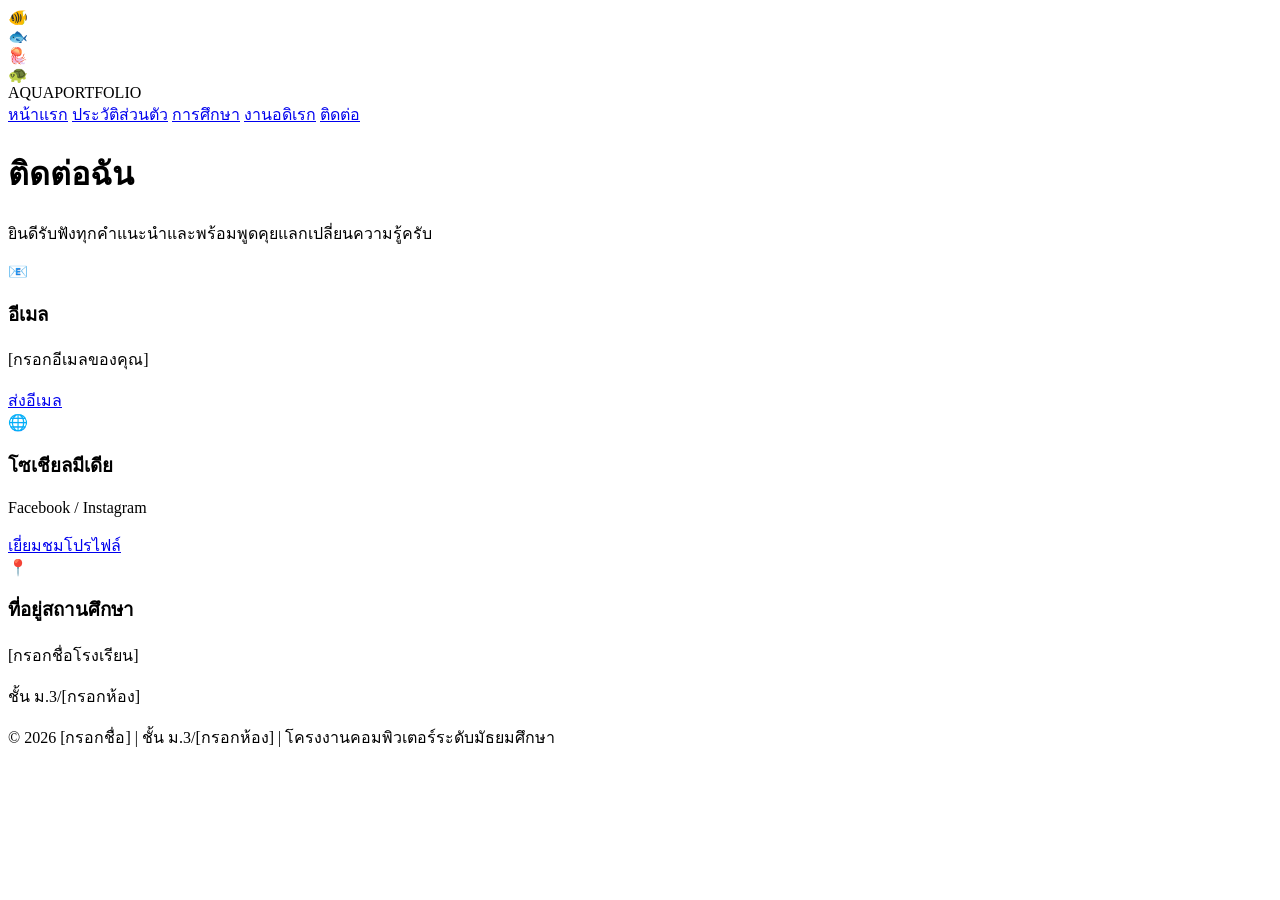
==== contact.html @ 1e1117da "Create contact.html" ====
<!DOCTYPE html>
<html lang="th">
<head>
    <meta charset="UTF-8">
    <meta name="viewport" content="width=device-width, initial-scale=1.0">
    <title>Ocean Portfolio | ติดต่อ</title>
    <link href="https://fonts.googleapis.com/css2?family=Prompt:wght@300;400;600;700&display=swap" rel="stylesheet">
    <link rel="stylesheet" href="style.css">
</head>
<body>
    <div class="ocean-background">
        <div class="light-ray"></div>
        <div class="bubble b1"></div>
        <div class="bubble b2"></div>
        <div class="bubble b3"></div>
        <div class="bubble b4"></div>
        <div class="bubble b5"></div>
        <div class="sea-creature fish1">🐠</div>
        <div class="sea-creature fish2">🐟</div>
        <div class="sea-creature jellyfish">🪼</div>
        <div class="sea-creature turtle">🐢</div>
    </div>

    <header class="navbar">
        <div class="logo">AQUA<span>PORTFOLIO</span></div>
        <nav>
            <a href="index.html">หน้าแรก</a>
            <a href="profile.html">ประวัติส่วนตัว</a>
            <a href="education.html">การศึกษา</a>
            <a href="hobby.html">งานอดิเรก</a>
            <a href="contact.html" class="active">ติดต่อ</a>
        </nav>
    </header>

    <main class="container animate-fade-in">
        <h1 class="page-title">ติดต่อฉัน</h1>
        <p class="subtitle-center">ยินดีรับฟังทุกคำแนะนำและพร้อมพูดคุยแลกเปลี่ยนความรู้ครับ</p>
        
        <div class="contact-grid">
            <div class="glass-card contact-box">
                <div class="contact-icon">📧</div>
                <h3>อีเมล</h3>
                <p>[กรอกอีเมลของคุณ]</p>
                <a href="#" class="btn btn-primary btn-sm">ส่งอีเมล</a>
            </div>
            <div class="glass-card contact-box">
                <div class="contact-icon">🌐</div>
                <h3>โซเชียลมีเดีย</h3>
                <p>Facebook / Instagram</p>
                <a href="#" class="btn btn-secondary btn-sm">เยี่ยมชมโปรไฟล์</a>
            </div>
            <div class="glass-card contact-box">
                <div class="contact-icon">📍</div>
                <h3>ที่อยู่สถานศึกษา</h3>
                <p>[กรอกชื่อโรงเรียน]</p>
                <p>ชั้น ม.3/[กรอกห้อง]</p>
            </div>
        </div>
    </main>

    <footer>
        <p>&copy; 2026 [กรอกชื่อ] | ชั้น ม.3/[กรอกห้อง] | โครงงานคอมพิวเตอร์ระดับมัธยมศึกษา</p>
    </footer>
</body>
</html>
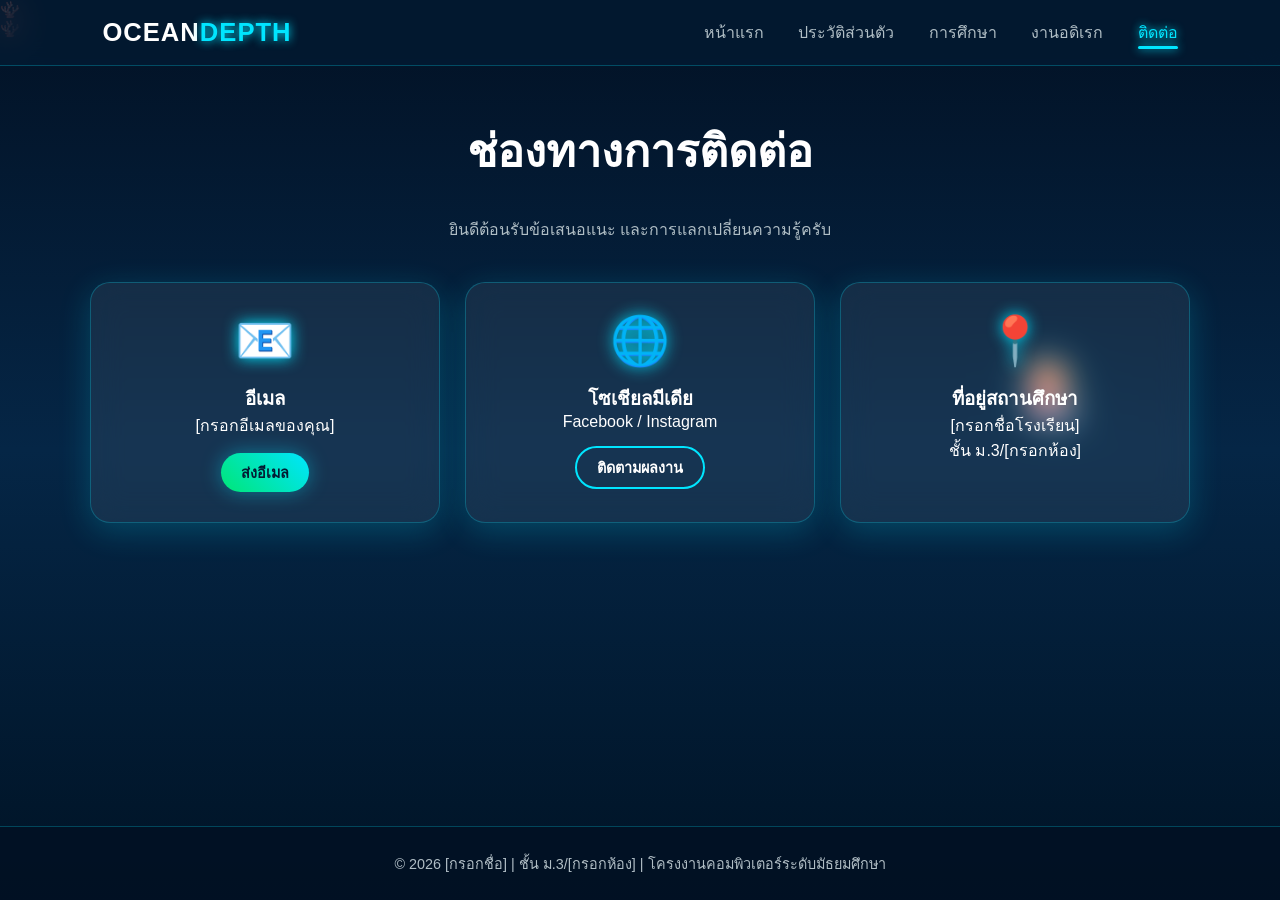
==== commit 52b2975e: "Update contact.html" ====
--- a/contact.html
+++ b/contact.html
@@ -3,26 +3,35 @@
 <head>
     <meta charset="UTF-8">
     <meta name="viewport" content="width=device-width, initial-scale=1.0">
-    <title>Ocean Portfolio | ติดต่อ</title>
+    <title>Realistic Ocean Portfolio | ติดต่อ</title>
     <link href="https://fonts.googleapis.com/css2?family=Prompt:wght@300;400;600;700&display=swap" rel="stylesheet">
     <link rel="stylesheet" href="style.css">
 </head>
 <body>
     <div class="ocean-background">
-        <div class="light-ray"></div>
+        <div class="sun-rays"></div>
         <div class="bubble b1"></div>
         <div class="bubble b2"></div>
         <div class="bubble b3"></div>
         <div class="bubble b4"></div>
-        <div class="bubble b5"></div>
         <div class="sea-creature fish1">🐠</div>
         <div class="sea-creature fish2">🐟</div>
         <div class="sea-creature jellyfish">🪼</div>
         <div class="sea-creature turtle">🐢</div>
+
+        <div class="sea-floor">
+            <div class="rock r1"></div>
+            <div class="rock r2"></div>
+            <div class="seaweed sw1"></div>
+            <div class="seaweed sw2"></div>
+            <div class="seaweed sw3"></div>
+            <div class="coral c1">🪸</div>
+            <div class="coral c2">🪸</div>
+        </div>
     </div>
 
     <header class="navbar">
-        <div class="logo">AQUA<span>PORTFOLIO</span></div>
+        <div class="logo">OCEAN<span>DEPTH</span></div>
         <nav>
             <a href="index.html">หน้าแรก</a>
             <a href="profile.html">ประวัติส่วนตัว</a>
@@ -33,8 +42,8 @@
     </header>
 
     <main class="container animate-fade-in">
-        <h1 class="page-title">ติดต่อฉัน</h1>
-        <p class="subtitle-center">ยินดีรับฟังทุกคำแนะนำและพร้อมพูดคุยแลกเปลี่ยนความรู้ครับ</p>
+        <h1 class="page-title">ช่องทางการติดต่อ</h1>
+        <p class="subtitle-center">ยินดีต้อนรับข้อเสนอแนะ และการแลกเปลี่ยนความรู้ครับ</p>
         
         <div class="contact-grid">
             <div class="glass-card contact-box">
@@ -47,7 +56,7 @@
                 <div class="contact-icon">🌐</div>
                 <h3>โซเชียลมีเดีย</h3>
                 <p>Facebook / Instagram</p>
-                <a href="#" class="btn btn-secondary btn-sm">เยี่ยมชมโปรไฟล์</a>
+                <a href="#" class="btn btn-secondary btn-sm">ติดตามผลงาน</a>
             </div>
             <div class="glass-card contact-box">
                 <div class="contact-icon">📍</div>
--- a/style.css
+++ b/style.css
@@ -0,0 +1,277 @@
+/* ========================================
+   1. Root Variables & Reset
+======================================== */
+:root {
+    --bg-dark: #031B33;
+    --bg-medium: #0A2540;
+    --accent-teal: #00E676;
+    --accent-cyan: #00E5FF;
+    --glass-bg: rgba(255, 255, 255, 0.07);
+    --glass-border: rgba(0, 229, 255, 0.25);
+    --text-light: #FFFFFF;
+    --text-dim: #B0BEC5;
+    --shadow-glow: 0 8px 32px 0 rgba(0, 229, 255, 0.2);
+    --radius: 20px;
+    --transition: all 0.4s cubic-bezier(0.175, 0.885, 0.32, 1.275);
+}
+
+* {
+    margin: 0;
+    padding: 0;
+    box-sizing: border-box;
+    font-family: 'Prompt', sans-serif;
+}
+
+body {
+    background-color: var(--bg-dark);
+    color: var(--text-light);
+    min-height: 100vh;
+    display: flex;
+    flex-direction: column;
+    overflow-x: hidden;
+    position: relative;
+}
+
+/* ========================================
+   2. Dynamic Deep Ocean Background & Creatures
+======================================== */
+.ocean-background {
+    position: fixed;
+    top: 0;
+    left: 0;
+    width: 100vw;
+    height: 100vh;
+    z-index: -1;
+    background: linear-gradient(180deg, #021124 0%, #052646 50%, #001325 100%);
+    overflow: hidden;
+}
+
+.light-ray {
+    position: absolute;
+    top: -50%;
+    left: -20%;
+    width: 140%;
+    height: 200%;
+    background: radial-gradient(circle, rgba(0, 229, 255, 0.12) 0%, transparent 60%);
+    animation: rotateRay 20s linear infinite;
+}
+
+@keyframes rotateRay {
+    0% { transform: rotate(0deg); }
+    100% { transform: rotate(360deg); }
+}
+
+/* Floating Bubbles */
+.bubble {
+    position: absolute;
+    bottom: -100px;
+    background: rgba(0, 229, 255, 0.2);
+    border: 1px solid rgba(255, 255, 255, 0.6);
+    border-radius: 50%;
+    animation: bubbleRise 15s infinite linear;
+}
+.b1 { left: 10%; width: 40px; height: 40px; animation-duration: 12s; }
+.b2 { left: 30%; width: 20px; height: 20px; animation-duration: 18s; animation-delay: 2s; }
+.b3 { left: 55%; width: 50px; height: 50px; animation-duration: 14s; animation-delay: 4s; }
+.b4 { left: 75%; width: 25px; height: 25px; animation-duration: 16s; }
+.b5 { left: 90%; width: 35px; height: 35px; animation-duration: 10s; animation-delay: 1s; }
+
+@keyframes bubbleRise {
+    0% { transform: translateY(0) scale(0.8); opacity: 0; }
+    20% { opacity: 0.8; }
+    100% { transform: translateY(-120vh) scale(1.2); opacity: 0; }
+}
+
+/* Swimming Aquatic Creatures */
+.sea-creature {
+    position: absolute;
+    font-size: 2.5rem;
+    filter: drop-shadow(0 0 10px var(--accent-cyan));
+    user-select: none;
+}
+.fish1 { top: 25%; left: -100px; animation: swimRight 22s infinite ease-in-out; }
+.fish2 { top: 65%; right: -100px; animation: swimLeft 28s infinite ease-in-out; }
+.jellyfish { top: 40%; right: 15%; animation: floatJelly 8s infinite ease-in-out; font-size: 3.5rem; }
+.turtle { bottom: 15%; left: -120px; animation: swimRight 35s infinite ease-in-out; animation-delay: 5s; font-size: 3rem; }
+
+@keyframes swimRight {
+    0% { transform: translateX(0) translateY(0) rotate(0deg); }
+    50% { transform: translateX(calc(100vw + 200px)) translateY(-40px) rotate(5deg); }
+    100% { transform: translateX(calc(100vw + 200px)) translateY(0) rotate(0deg); }
+}
+@keyframes swimLeft {
+    0% { transform: translateX(0) translateY(0) scaleX(-1); }
+    50% { transform: translateX(calc(-100vw - 200px)) translateY(30px) scaleX(-1); }
+    100% { transform: translateX(calc(-100vw - 200px)) translateY(0) scaleX(-1); }
+}
+@keyframes floatJelly {
+    0%, 100% { transform: translateY(0) scale(1); }
+    50% { transform: translateY(-30px) scale(1.08); }
+}
+
+/* ========================================
+   3. Glassmorphism Card System
+======================================== */
+.glass-card {
+    background: var(--glass-bg);
+    backdrop-filter: blur(16px);
+    -webkit-backdrop-filter: blur(16px);
+    border: 1px solid var(--glass-border);
+    border-radius: var(--radius);
+    padding: 30px;
+    box-shadow: var(--shadow-glow);
+    transition: var(--transition);
+}
+.glass-card:hover {
+    transform: translateY(-8px) scale(1.01);
+    border-color: var(--accent-cyan);
+    box-shadow: 0 12px 40px rgba(0, 229, 255, 0.4);
+}
+
+/* ========================================
+   4. Navigation Bar
+======================================== */
+.navbar {
+    position: sticky;
+    top: 0;
+    z-index: 1000;
+    display: flex;
+    justify-content: space-between;
+    align-items: center;
+    padding: 18px 8%;
+    background: rgba(3, 27, 51, 0.75);
+    backdrop-filter: blur(15px);
+    border-bottom: 1px solid var(--glass-border);
+}
+.logo { font-size: 1.6rem; font-weight: 700; color: var(--text-light); letter-spacing: 1px; }
+.logo span { color: var(--accent-cyan); text-shadow: 0 0 10px var(--accent-cyan); }
+
+nav a {
+    text-decoration: none;
+    color: var(--text-dim);
+    margin-left: 30px;
+    font-weight: 400;
+    transition: var(--transition);
+    position: relative;
+}
+nav a:hover, nav a.active { color: var(--accent-cyan); text-shadow: 0 0 8px var(--accent-cyan); }
+nav a.active::after {
+    content: ''; position: absolute; bottom: -8px; left: 0; width: 100%; height: 3px;
+    background: var(--accent-cyan); border-radius: 2px; box-shadow: 0 0 10px var(--accent-cyan);
+}
+
+/* ========================================
+   5. Buttons & Typography
+======================================== */
+.btn {
+    display: inline-block;
+    padding: 14px 32px;
+    border-radius: 30px;
+    text-decoration: none;
+    font-weight: 600;
+    transition: var(--transition);
+}
+.btn-primary {
+    background: linear-gradient(45deg, var(--accent-teal), var(--accent-cyan));
+    color: var(--bg-dark);
+    box-shadow: 0 0 20px rgba(0, 229, 255, 0.4);
+}
+.btn-secondary {
+    background: transparent;
+    color: var(--text-light);
+    border: 2px solid var(--accent-cyan);
+}
+.btn:hover { transform: translateY(-4px); box-shadow: 0 0 30px var(--accent-cyan); }
+.btn-sm { padding: 8px 20px; font-size: 0.9rem; margin-top: 15px; }
+
+.page-title { text-align: center; font-size: 2.8rem; margin-bottom: 30px; color: var(--text-light); }
+.glow-text { color: var(--accent-cyan); text-shadow: 0 0 15px var(--accent-cyan); }
+.subtitle-center { text-align: center; color: var(--text-dim); margin-bottom: 40px; }
+
+/* ========================================
+   6. Layout Sections
+======================================== */
+.container { width: 90%; max-width: 1100px; margin: 50px auto; flex: 1; }
+
+/* Hero Section */
+.hero-section {
+    width: 90%; max-width: 1100px; margin: 80px auto; display: flex;
+    align-items: center; justify-content: space-between; flex: 1;
+}
+.hero-content { flex: 1; padding-right: 40px; }
+.badge {
+    display: inline-block; background: var(--glass-bg); border: 1px solid var(--accent-cyan);
+    padding: 6px 16px; border-radius: 20px; color: var(--accent-cyan); margin-bottom: 20px; font-size: 0.9rem;
+}
+.hero-content h1 { font-size: 3rem; margin-bottom: 10px; line-height: 1.2; }
+.hero-content .subtitle { font-size: 1.5rem; color: var(--accent-teal); margin-bottom: 20px; }
+.hero-content .description { color: var(--text-dim); margin-bottom: 30px; font-size: 1.1rem; }
+.hero-buttons { display: flex; gap: 20px; }
+
+.hero-image-container { position: relative; flex: 1; display: flex; justify-content: center; }
+.avatar-box img {
+    width: 320px; height: 320px; object-fit: cover; border-radius: 50%;
+    border: 4px solid var(--accent-cyan); box-shadow: 0 0 30px var(--accent-cyan);
+}
+
+/* Profile Page Layout */
+.profile-layout { display: grid; grid-template-columns: 1fr 2fr; gap: 30px; }
+.profile-sidebar { text-align: center; }
+.profile-avatar { width: 160px; height: 160px; border-radius: 50%; border: 3px solid var(--accent-teal); margin-bottom: 20px; }
+.nickname-badge {
+    display: inline-block; margin-top: 15px; padding: 6px 16px;
+    background: rgba(0, 230, 118, 0.2); border-radius: 15px; color: var(--accent-teal);
+}
+.info-grid { display: grid; grid-template-columns: 1fr 1fr; gap: 20px; margin-top: 25px; }
+.info-box { background: rgba(255, 255, 255, 0.03); padding: 15px; border-radius: 12px; border-left: 4px solid var(--accent-cyan); }
+.info-label { display: block; font-size: 0.85rem; color: var(--text-dim); }
+.info-value { font-size: 1.1rem; font-weight: 600; }
+
+/* Ocean Timeline (Education) */
+.ocean-timeline { position: relative; max-width: 800px; margin: 0 auto; }
+.ocean-timeline::before {
+    content: ''; position: absolute; left: 50%; top: 0; width: 4px; height: 100%;
+    background: var(--accent-cyan); transform: translateX(-50%); box-shadow: 0 0 10px var(--accent-cyan);
+}
+.timeline-block { display: flex; margin-bottom: 40px; position: relative; width: 100%; }
+.timeline-block.left { justify-content: flex-end; padding-right: 50px; }
+.timeline-block.right { justify-content: flex-start; padding-left: 50px; left: 50%; width: 50%; }
+.timeline-block.left .timeline-content { width: 100%; }
+.timeline-icon {
+    position: absolute; left: 50%; top: 15px; transform: translateX(-50%);
+    background: var(--bg-dark); border: 2px solid var(--accent-cyan); border-radius: 50%;
+    width: 45px; height: 45px; display: flex; align-items: center; justify-content: center; font-size: 1.3rem; z-index: 2;
+}
+.highlight-tag { display: inline-block; margin-top: 10px; color: var(--accent-teal); font-weight: 600; }
+
+/* Grid Layouts (Hobby & Contact) */
+.hobby-cards-grid, .contact-grid { display: grid; grid-template-columns: repeat(auto-fit, minmax(240px, 1fr)); gap: 25px; }
+.hobby-item, .contact-box { text-align: center; }
+.card-icon, .contact-icon { font-size: 3rem; margin-bottom: 15px; text-shadow: 0 0 15px var(--accent-cyan); }
+
+/* Animation Utils */
+.animate-fade-in { animation: fadeIn 1s ease-out forwards; }
+@keyframes fadeIn {
+    from { opacity: 0; transform: translateY(30px); }
+    to { opacity: 1; transform: translateY(0); }
+}
+
+/* ========================================
+   7. Footer & Responsiveness
+======================================== */
+footer {
+    text-align: center; padding: 25px; background: rgba(2, 17, 36, 0.9);
+    border-top: 1px solid var(--glass-border); margin-top: auto; color: var(--text-dim); font-size: 0.9rem;
+}
+
+@media (max-width: 768px) {
+    .navbar { flex-direction: column; gap: 15px; }
+    nav a { margin: 0 10px; }
+    .hero-section { flex-direction: column; text-align: center; margin: 30px auto; }
+    .hero-content { padding-right: 0; margin-bottom: 40px; }
+    .hero-buttons { justify-content: center; }
+    .profile-layout { grid-template-columns: 1fr; }
+    .ocean-timeline::before { left: 20px; }
+    .timeline-block.left, .timeline-block.right { width: 100%; left: 0; padding-left: 60px; padding-right: 0; }
+    .timeline-icon { left: 20px; }
+}
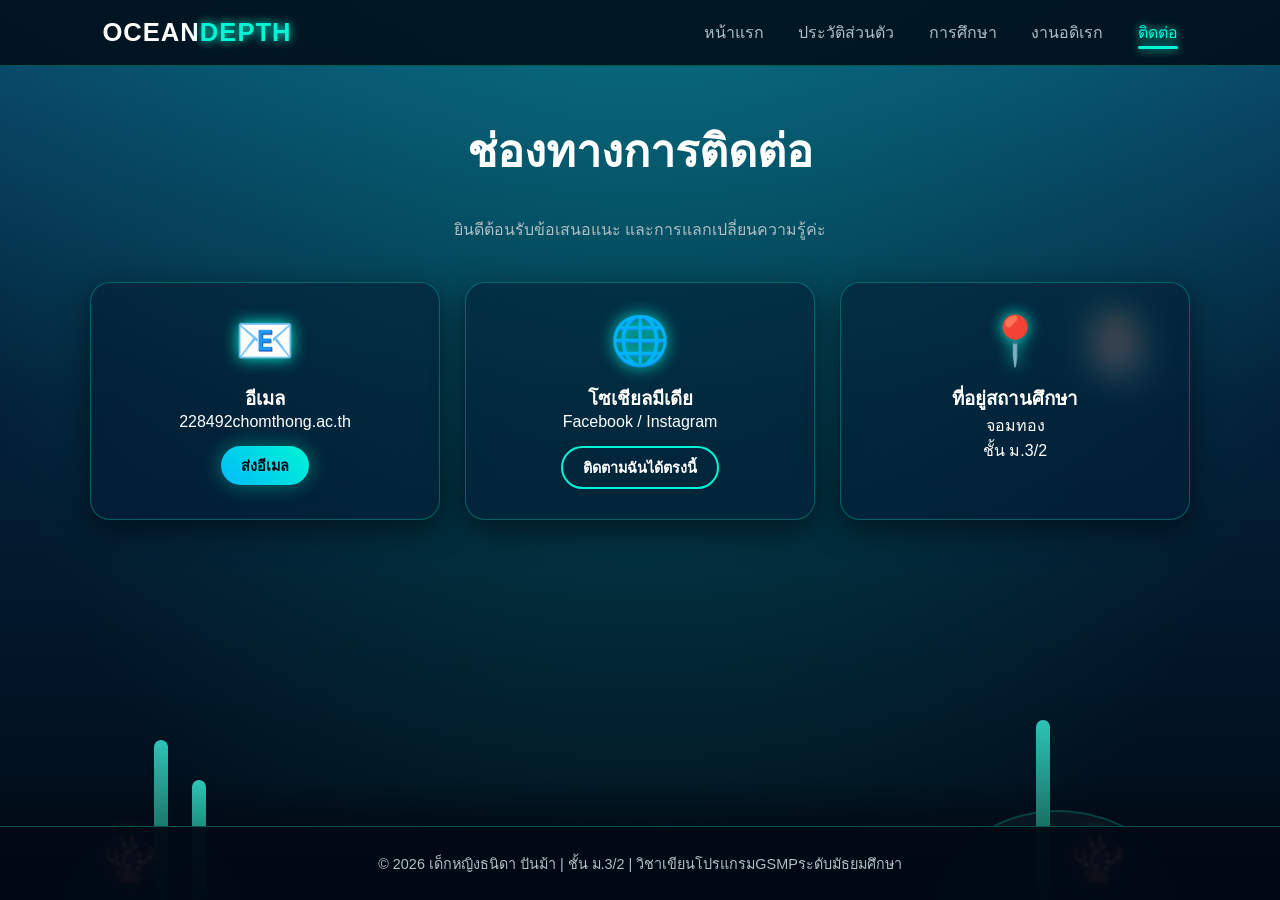
==== commit 843b881b: "Update contact.html" ====
--- a/contact.html
+++ b/contact.html
@@ -43,32 +43,32 @@
 
     <main class="container animate-fade-in">
         <h1 class="page-title">ช่องทางการติดต่อ</h1>
-        <p class="subtitle-center">ยินดีต้อนรับข้อเสนอแนะ และการแลกเปลี่ยนความรู้ครับ</p>
+        <p class="subtitle-center">ยินดีต้อนรับข้อเสนอแนะ และการแลกเปลี่ยนความรู้ค่ะ</p>
         
         <div class="contact-grid">
             <div class="glass-card contact-box">
                 <div class="contact-icon">📧</div>
                 <h3>อีเมล</h3>
-                <p>[กรอกอีเมลของคุณ]</p>
+                <p>228492chomthong.ac.th</p>
                 <a href="#" class="btn btn-primary btn-sm">ส่งอีเมล</a>
             </div>
             <div class="glass-card contact-box">
                 <div class="contact-icon">🌐</div>
                 <h3>โซเชียลมีเดีย</h3>
                 <p>Facebook / Instagram</p>
-                <a href="#" class="btn btn-secondary btn-sm">ติดตามผลงาน</a>
+                <a href="#" class="btn btn-secondary btn-sm">ติดตามฉันได้ตรงนี้</a>
             </div>
             <div class="glass-card contact-box">
                 <div class="contact-icon">📍</div>
                 <h3>ที่อยู่สถานศึกษา</h3>
-                <p>[กรอกชื่อโรงเรียน]</p>
-                <p>ชั้น ม.3/[กรอกห้อง]</p>
+                <p>จอมทอง</p>
+                <p>ชั้น ม.3/2</p>
             </div>
         </div>
     </main>
 
     <footer>
-        <p>&copy; 2026 [กรอกชื่อ] | ชั้น ม.3/[กรอกห้อง] | โครงงานคอมพิวเตอร์ระดับมัธยมศึกษา</p>
+        <p>&copy; 2026 เด็กหญิงธนิดา ปันม้า | ชั้น ม.3/2 | วิชาเขียนโปรแกรมGSMPระดับมัธยมศึกษา</p>
     </footer>
 </body>
 </html>
--- a/style.css
+++ b/style.css
@@ -1,16 +1,18 @@
 /* ========================================
-   1. Root Variables & Reset
+   1. Design Variables & Global Reset
 ======================================== */
 :root {
-    --bg-dark: #031B33;
-    --bg-medium: #0A2540;
-    --accent-teal: #00E676;
-    --accent-cyan: #00E5FF;
-    --glass-bg: rgba(255, 255, 255, 0.07);
-    --glass-border: rgba(0, 229, 255, 0.25);
-    --text-light: #FFFFFF;
-    --text-dim: #B0BEC5;
-    --shadow-glow: 0 8px 32px 0 rgba(0, 229, 255, 0.2);
+    --deep-abyss: #010a15;
+    --mid-ocean: #032139;
+    --surface-water: #0a4b6e;
+    --accent-neon-cyan: #00f5d4;
+    --accent-emerald: #00bbf9;
+    --coral-pink: #ff70a6;
+    --seaweed-green: #2ec4b6;
+    --glass-bg: rgba(2, 28, 51, 0.55);
+    --glass-border: rgba(0, 245, 212, 0.3);
+    --text-light: #ffffff;
+    --text-dim: #b0bec5;
     --radius: 20px;
     --transition: all 0.4s cubic-bezier(0.175, 0.885, 0.32, 1.275);
 }
@@ -23,7 +25,7 @@
 }
 
 body {
-    background-color: var(--bg-dark);
+    background-color: var(--deep-abyss);
     color: var(--text-light);
     min-height: 100vh;
     display: flex;
@@ -33,7 +35,7 @@
 }
 
 /* ========================================
-   2. Dynamic Deep Ocean Background & Creatures
+   2. Realistic Deep Ocean Background System
 ======================================== */
 .ocean-background {
     position: fixed;
@@ -42,94 +44,149 @@
     width: 100vw;
     height: 100vh;
     z-index: -1;
-    background: linear-gradient(180deg, #021124 0%, #052646 50%, #001325 100%);
+    background: linear-gradient(180deg, var(--surface-water) 0%, var(--mid-ocean) 45%, var(--deep-abyss) 100%);
     overflow: hidden;
 }
 
-.light-ray {
-    position: absolute;
-    top: -50%;
-    left: -20%;
-    width: 140%;
-    height: 200%;
-    background: radial-gradient(circle, rgba(0, 229, 255, 0.12) 0%, transparent 60%);
-    animation: rotateRay 20s linear infinite;
-}
-
-@keyframes rotateRay {
-    0% { transform: rotate(0deg); }
-    100% { transform: rotate(360deg); }
-}
-
-/* Floating Bubbles */
+/* Underwater Sun Rays Effect */
+.sun-rays {
+    position: absolute;
+    top: -30%;
+    left: -10%;
+    width: 120%;
+    height: 150%;
+    background: radial-gradient(ellipse at top, rgba(0, 245, 212, 0.25) 0%, transparent 70%);
+    animation: raysPulse 8s ease-in-out infinite alternate;
+}
+
+@keyframes raysPulse {
+    0% { opacity: 0.6; transform: scale(1); }
+    100% { opacity: 0.9; transform: scale(1.05); }
+}
+
+/* Bubbles Animation */
 .bubble {
     position: absolute;
-    bottom: -100px;
-    background: rgba(0, 229, 255, 0.2);
+    bottom: -50px;
+    background: radial-gradient(circle at 30% 30%, rgba(255, 255, 255, 0.8), rgba(0, 245, 212, 0.2));
     border: 1px solid rgba(255, 255, 255, 0.6);
     border-radius: 50%;
-    animation: bubbleRise 15s infinite linear;
-}
-.b1 { left: 10%; width: 40px; height: 40px; animation-duration: 12s; }
-.b2 { left: 30%; width: 20px; height: 20px; animation-duration: 18s; animation-delay: 2s; }
-.b3 { left: 55%; width: 50px; height: 50px; animation-duration: 14s; animation-delay: 4s; }
-.b4 { left: 75%; width: 25px; height: 25px; animation-duration: 16s; }
-.b5 { left: 90%; width: 35px; height: 35px; animation-duration: 10s; animation-delay: 1s; }
+    animation: bubbleRise 14s infinite linear;
+}
+.b1 { left: 15%; width: 28px; height: 28px; animation-duration: 11s; }
+.b2 { left: 35%; width: 16px; height: 16px; animation-duration: 16s; animation-delay: 2s; }
+.b3 { left: 60%; width: 32px; height: 32px; animation-duration: 13s; animation-delay: 4s; }
+.b4 { left: 85%; width: 22px; height: 22px; animation-duration: 9s; }
 
 @keyframes bubbleRise {
-    0% { transform: translateY(0) scale(0.8); opacity: 0; }
+    0% { transform: translateY(0) scale(0.6); opacity: 0; }
     20% { opacity: 0.8; }
-    100% { transform: translateY(-120vh) scale(1.2); opacity: 0; }
-}
-
-/* Swimming Aquatic Creatures */
+    100% { transform: translateY(-115vh) scale(1.2); opacity: 0; }
+}
+
+/* Swimming Animals */
 .sea-creature {
     position: absolute;
     font-size: 2.5rem;
-    filter: drop-shadow(0 0 10px var(--accent-cyan));
+    filter: drop-shadow(0 0 12px var(--accent-neon-cyan));
     user-select: none;
 }
-.fish1 { top: 25%; left: -100px; animation: swimRight 22s infinite ease-in-out; }
-.fish2 { top: 65%; right: -100px; animation: swimLeft 28s infinite ease-in-out; }
-.jellyfish { top: 40%; right: 15%; animation: floatJelly 8s infinite ease-in-out; font-size: 3.5rem; }
-.turtle { bottom: 15%; left: -120px; animation: swimRight 35s infinite ease-in-out; animation-delay: 5s; font-size: 3rem; }
+.fish1 { top: 20%; left: -80px; animation: swimRight 20s infinite ease-in-out; }
+.fish2 { top: 55%; right: -80px; animation: swimLeft 24s infinite ease-in-out; }
+.jellyfish { top: 35%; right: 10%; animation: floatJelly 7s infinite ease-in-out; font-size: 3.2rem; }
+.turtle { bottom: 25%; left: -100px; animation: swimRight 32s infinite ease-in-out; animation-delay: 3s; font-size: 3.5rem; }
 
 @keyframes swimRight {
-    0% { transform: translateX(0) translateY(0) rotate(0deg); }
-    50% { transform: translateX(calc(100vw + 200px)) translateY(-40px) rotate(5deg); }
-    100% { transform: translateX(calc(100vw + 200px)) translateY(0) rotate(0deg); }
+    0% { transform: translateX(0) translateY(0); }
+    50% { transform: translateX(calc(100vw + 160px)) translateY(-30px); }
+    100% { transform: translateX(calc(100vw + 160px)) translateY(0); }
 }
 @keyframes swimLeft {
     0% { transform: translateX(0) translateY(0) scaleX(-1); }
-    50% { transform: translateX(calc(-100vw - 200px)) translateY(30px) scaleX(-1); }
-    100% { transform: translateX(calc(-100vw - 200px)) translateY(0) scaleX(-1); }
+    50% { transform: translateX(calc(-100vw - 160px)) translateY(25px) scaleX(-1); }
+    100% { transform: translateX(calc(-100vw - 160px)) translateY(0) scaleX(-1); }
 }
 @keyframes floatJelly {
     0%, 100% { transform: translateY(0) scale(1); }
-    50% { transform: translateY(-30px) scale(1.08); }
-}
-
-/* ========================================
-   3. Glassmorphism Card System
+    50% { transform: translateY(-25px) scale(1.06); }
+}
+
+/* ========================================
+   3. Seabed, Rocks, Swaying Seaweed & Corals
+======================================== */
+.sea-floor {
+    position: absolute;
+    bottom: 0;
+    left: 0;
+    width: 100%;
+    height: 120px;
+    background: linear-gradient(0deg, #01060d 0%, rgba(1, 10, 21, 0.8) 60%, transparent 100%);
+    z-index: 1;
+}
+
+/* Underwater Rocks */
+.rock {
+    position: absolute;
+    bottom: -10px;
+    background: linear-gradient(135deg, #0b1a26, #040d14);
+    border-radius: 50% 50% 0 0 / 100% 100% 0 0;
+    border-top: 2px solid rgba(0, 245, 212, 0.2);
+}
+.rock.r1 { left: 5%; width: 180px; height: 80px; }
+.rock.r2 { right: 8%; width: 240px; height: 100px; }
+
+/* Swaying Seaweed */
+.seaweed {
+    position: absolute;
+    bottom: 0;
+    width: 14px;
+    background: linear-gradient(0deg, #0a382c, var(--seaweed-green));
+    border-radius: 10px 10px 0 0;
+    transform-origin: bottom center;
+    animation: seaweedSway 4s ease-in-out infinite alternate;
+}
+.sw1 { left: 12%; height: 160px; animation-duration: 3.5s; }
+.sw2 { left: 15%; height: 120px; animation-duration: 4.2s; animation-delay: 0.5s; }
+.sw3 { right: 18%; height: 180px; animation-duration: 3.8s; }
+
+@keyframes seaweedSway {
+    0% { transform: rotate(-8deg) skewX(-5deg); }
+    100% { transform: rotate(10deg) skewX(8deg); }
+}
+
+/* Glowing Corals */
+.coral {
+    position: absolute;
+    bottom: 15px;
+    font-size: 2.8rem;
+    filter: drop-shadow(0 0 10px var(--coral-pink));
+}
+.c1 { left: 8%; }
+.c2 { right: 12%; }
+
+/* ========================================
+   4. Glassmorphism Card System
 ======================================== */
 .glass-card {
     background: var(--glass-bg);
-    backdrop-filter: blur(16px);
-    -webkit-backdrop-filter: blur(16px);
+    backdrop-filter: blur(18px);
+    -webkit-backdrop-filter: blur(18px);
     border: 1px solid var(--glass-border);
     border-radius: var(--radius);
     padding: 30px;
-    box-shadow: var(--shadow-glow);
+    box-shadow: 0 10px 30px rgba(0, 0, 0, 0.5);
     transition: var(--transition);
+    position: relative;
+    z-index: 2;
 }
 .glass-card:hover {
     transform: translateY(-8px) scale(1.01);
-    border-color: var(--accent-cyan);
-    box-shadow: 0 12px 40px rgba(0, 229, 255, 0.4);
-}
-
-/* ========================================
-   4. Navigation Bar
+    border-color: var(--accent-neon-cyan);
+    box-shadow: 0 15px 40px rgba(0, 245, 212, 0.35);
+}
+
+/* ========================================
+   5. Navigation Bar
 ======================================== */
 .navbar {
     position: sticky;
@@ -139,12 +196,12 @@
     justify-content: space-between;
     align-items: center;
     padding: 18px 8%;
-    background: rgba(3, 27, 51, 0.75);
+    background: rgba(1, 10, 21, 0.85);
     backdrop-filter: blur(15px);
     border-bottom: 1px solid var(--glass-border);
 }
 .logo { font-size: 1.6rem; font-weight: 700; color: var(--text-light); letter-spacing: 1px; }
-.logo span { color: var(--accent-cyan); text-shadow: 0 0 10px var(--accent-cyan); }
+.logo span { color: var(--accent-neon-cyan); text-shadow: 0 0 10px var(--accent-neon-cyan); }
 
 nav a {
     text-decoration: none;
@@ -154,14 +211,14 @@
     transition: var(--transition);
     position: relative;
 }
-nav a:hover, nav a.active { color: var(--accent-cyan); text-shadow: 0 0 8px var(--accent-cyan); }
+nav a:hover, nav a.active { color: var(--accent-neon-cyan); text-shadow: 0 0 8px var(--accent-neon-cyan); }
 nav a.active::after {
     content: ''; position: absolute; bottom: -8px; left: 0; width: 100%; height: 3px;
-    background: var(--accent-cyan); border-radius: 2px; box-shadow: 0 0 10px var(--accent-cyan);
-}
-
-/* ========================================
-   5. Buttons & Typography
+    background: var(--accent-neon-cyan); border-radius: 2px; box-shadow: 0 0 10px var(--accent-neon-cyan);
+}
+
+/* ========================================
+   6. Buttons & Elements
 ======================================== */
 .btn {
     display: inline-block;
@@ -172,66 +229,63 @@
     transition: var(--transition);
 }
 .btn-primary {
-    background: linear-gradient(45deg, var(--accent-teal), var(--accent-cyan));
-    color: var(--bg-dark);
-    box-shadow: 0 0 20px rgba(0, 229, 255, 0.4);
+    background: linear-gradient(45deg, var(--accent-emerald), var(--accent-neon-cyan));
+    color: var(--deep-abyss);
+    box-shadow: 0 0 20px rgba(0, 245, 212, 0.4);
 }
 .btn-secondary {
     background: transparent;
     color: var(--text-light);
-    border: 2px solid var(--accent-cyan);
-}
-.btn:hover { transform: translateY(-4px); box-shadow: 0 0 30px var(--accent-cyan); }
+    border: 2px solid var(--accent-neon-cyan);
+}
+.btn:hover { transform: translateY(-4px); box-shadow: 0 0 30px var(--accent-neon-cyan); }
 .btn-sm { padding: 8px 20px; font-size: 0.9rem; margin-top: 15px; }
 
 .page-title { text-align: center; font-size: 2.8rem; margin-bottom: 30px; color: var(--text-light); }
-.glow-text { color: var(--accent-cyan); text-shadow: 0 0 15px var(--accent-cyan); }
+.glow-text { color: var(--accent-neon-cyan); text-shadow: 0 0 15px var(--accent-neon-cyan); }
 .subtitle-center { text-align: center; color: var(--text-dim); margin-bottom: 40px; }
 
 /* ========================================
-   6. Layout Sections
-======================================== */
-.container { width: 90%; max-width: 1100px; margin: 50px auto; flex: 1; }
-
-/* Hero Section */
+   7. Layout & Media Queries
+======================================== */
+.container { width: 90%; max-width: 1100px; margin: 50px auto; flex: 1; z-index: 2; position: relative; }
+
 .hero-section {
     width: 90%; max-width: 1100px; margin: 80px auto; display: flex;
-    align-items: center; justify-content: space-between; flex: 1;
+    align-items: center; justify-content: space-between; flex: 1; z-index: 2; position: relative;
 }
 .hero-content { flex: 1; padding-right: 40px; }
 .badge {
-    display: inline-block; background: var(--glass-bg); border: 1px solid var(--accent-cyan);
-    padding: 6px 16px; border-radius: 20px; color: var(--accent-cyan); margin-bottom: 20px; font-size: 0.9rem;
+    display: inline-block; background: var(--glass-bg); border: 1px solid var(--accent-neon-cyan);
+    padding: 6px 16px; border-radius: 20px; color: var(--accent-neon-cyan); margin-bottom: 20px; font-size: 0.9rem;
 }
 .hero-content h1 { font-size: 3rem; margin-bottom: 10px; line-height: 1.2; }
-.hero-content .subtitle { font-size: 1.5rem; color: var(--accent-teal); margin-bottom: 20px; }
+.hero-content .subtitle { font-size: 1.5rem; color: var(--accent-emerald); margin-bottom: 20px; }
 .hero-content .description { color: var(--text-dim); margin-bottom: 30px; font-size: 1.1rem; }
 .hero-buttons { display: flex; gap: 20px; }
 
 .hero-image-container { position: relative; flex: 1; display: flex; justify-content: center; }
 .avatar-box img {
     width: 320px; height: 320px; object-fit: cover; border-radius: 50%;
-    border: 4px solid var(--accent-cyan); box-shadow: 0 0 30px var(--accent-cyan);
-}
-
-/* Profile Page Layout */
+    border: 4px solid var(--accent-neon-cyan); box-shadow: 0 0 30px var(--accent-neon-cyan);
+}
+
 .profile-layout { display: grid; grid-template-columns: 1fr 2fr; gap: 30px; }
 .profile-sidebar { text-align: center; }
-.profile-avatar { width: 160px; height: 160px; border-radius: 50%; border: 3px solid var(--accent-teal); margin-bottom: 20px; }
+.profile-avatar { width: 160px; height: 160px; border-radius: 50%; border: 3px solid var(--accent-emerald); margin-bottom: 20px; }
 .nickname-badge {
     display: inline-block; margin-top: 15px; padding: 6px 16px;
-    background: rgba(0, 230, 118, 0.2); border-radius: 15px; color: var(--accent-teal);
+    background: rgba(0, 245, 212, 0.15); border-radius: 15px; color: var(--accent-neon-cyan);
 }
 .info-grid { display: grid; grid-template-columns: 1fr 1fr; gap: 20px; margin-top: 25px; }
-.info-box { background: rgba(255, 255, 255, 0.03); padding: 15px; border-radius: 12px; border-left: 4px solid var(--accent-cyan); }
+.info-box { background: rgba(255, 255, 255, 0.03); padding: 15px; border-radius: 12px; border-left: 4px solid var(--accent-neon-cyan); }
 .info-label { display: block; font-size: 0.85rem; color: var(--text-dim); }
 .info-value { font-size: 1.1rem; font-weight: 600; }
 
-/* Ocean Timeline (Education) */
 .ocean-timeline { position: relative; max-width: 800px; margin: 0 auto; }
 .ocean-timeline::before {
     content: ''; position: absolute; left: 50%; top: 0; width: 4px; height: 100%;
-    background: var(--accent-cyan); transform: translateX(-50%); box-shadow: 0 0 10px var(--accent-cyan);
+    background: var(--accent-neon-cyan); transform: translateX(-50%); box-shadow: 0 0 10px var(--accent-neon-cyan);
 }
 .timeline-block { display: flex; margin-bottom: 40px; position: relative; width: 100%; }
 .timeline-block.left { justify-content: flex-end; padding-right: 50px; }
@@ -239,29 +293,24 @@
 .timeline-block.left .timeline-content { width: 100%; }
 .timeline-icon {
     position: absolute; left: 50%; top: 15px; transform: translateX(-50%);
-    background: var(--bg-dark); border: 2px solid var(--accent-cyan); border-radius: 50%;
-    width: 45px; height: 45px; display: flex; align-items: center; justify-content: center; font-size: 1.3rem; z-index: 2;
-}
-.highlight-tag { display: inline-block; margin-top: 10px; color: var(--accent-teal); font-weight: 600; }
-
-/* Grid Layouts (Hobby & Contact) */
+    background: var(--deep-abyss); border: 2px solid var(--accent-neon-cyan); border-radius: 50%;
+    width: 45px; height: 45px; display: flex; align-items: center; justify-content: center; font-size: 1.3rem; z-index: 3;
+}
+.highlight-tag { display: inline-block; margin-top: 10px; color: var(--accent-neon-cyan); font-weight: 600; }
+
 .hobby-cards-grid, .contact-grid { display: grid; grid-template-columns: repeat(auto-fit, minmax(240px, 1fr)); gap: 25px; }
 .hobby-item, .contact-box { text-align: center; }
-.card-icon, .contact-icon { font-size: 3rem; margin-bottom: 15px; text-shadow: 0 0 15px var(--accent-cyan); }
-
-/* Animation Utils */
+.card-icon, .contact-icon { font-size: 3rem; margin-bottom: 15px; text-shadow: 0 0 15px var(--accent-neon-cyan); }
+
 .animate-fade-in { animation: fadeIn 1s ease-out forwards; }
 @keyframes fadeIn {
     from { opacity: 0; transform: translateY(30px); }
     to { opacity: 1; transform: translateY(0); }
 }
 
-/* ========================================
-   7. Footer & Responsiveness
-======================================== */
 footer {
-    text-align: center; padding: 25px; background: rgba(2, 17, 36, 0.9);
-    border-top: 1px solid var(--glass-border); margin-top: auto; color: var(--text-dim); font-size: 0.9rem;
+    text-align: center; padding: 25px; background: rgba(1, 10, 21, 0.95);
+    border-top: 1px solid var(--glass-border); margin-top: auto; color: var(--text-dim); font-size: 0.9rem; z-index: 10; position: relative;
 }
 
 @media (max-width: 768px) {
